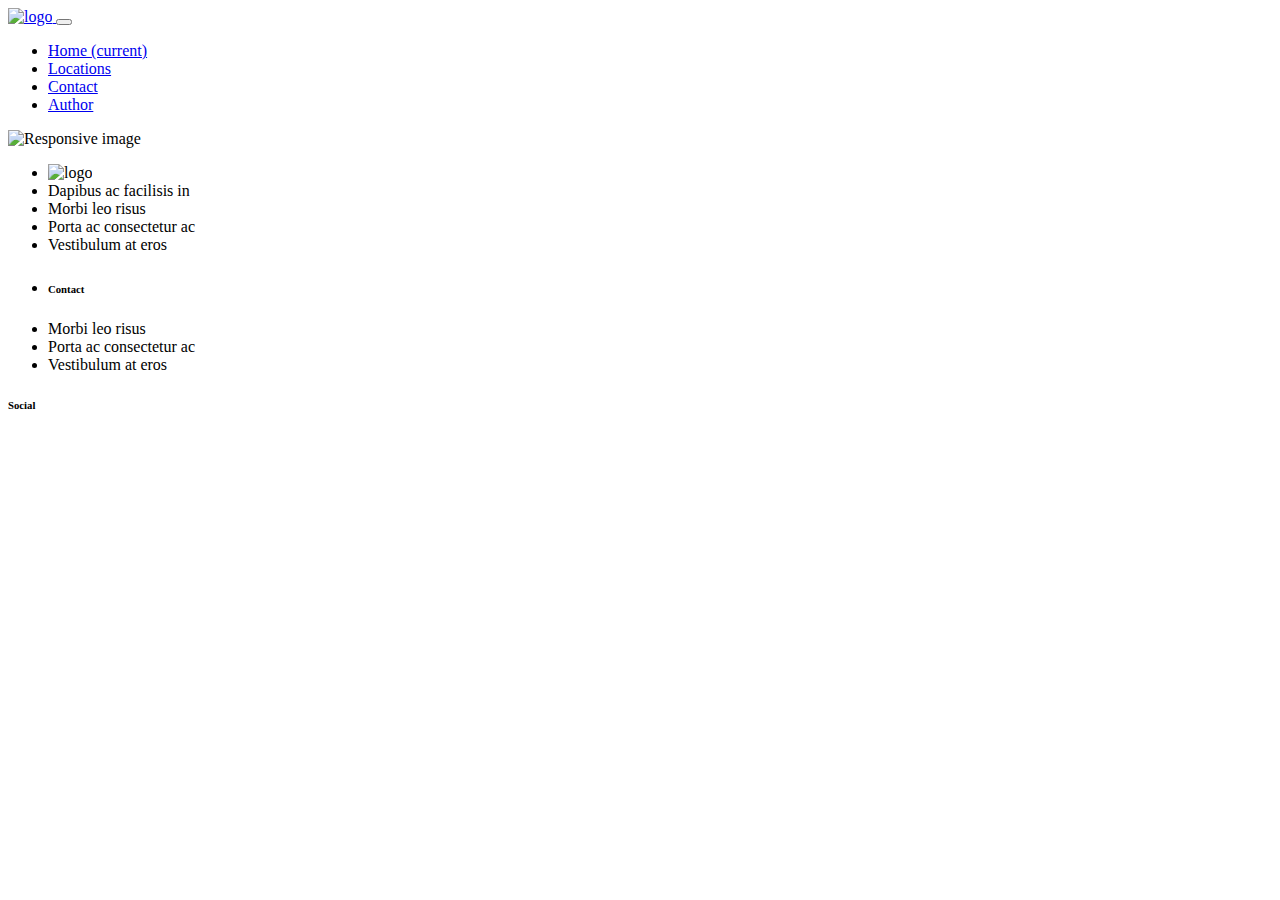
==== author.html @ 27711a97 "Add files via upload" ====
<!DOCTYPE html>
<html lang="en">
<head>
    <meta charset="UTF-8">
    <meta name="viewport" content="width=device-width, initial-scale=1.0">
    <meta http-equiv="X-UA-Compatible" content="ie=edge">
    <title>Document</title>
    <link rel='stylesheet' href='https://use.fontawesome.com/releases/v5.7.0/css/all.css' integrity='sha384-lZN37f5QGtY3VHgisS14W3ExzMWZxybE1SJSEsQp9S+oqd12jhcu+A56Ebc1zFSJ' crossorigin='anonymous'>
    <link rel="stylesheet" href="css/bootstrap.min.css">
    <link rel="stylesheet" href="css/style.css" type="text/css"> 
</head>
<body>
        <nav class="navbar navbar-expand-lg navbar-dark bg-zelenoplava">
            <div class="container">
              
            
                <a class="navbar-brand" href="index.html">
                   <img src="img/logosm.png" width="50px" alt="logo">
                  </a>
                <button class="navbar-toggler" type="button" data-toggle="collapse" data-target="#navbarSupportedContent" aria-controls="navbarSupportedContent" aria-expanded="false" aria-label="Toggle navigation">
                  <span class="navbar-toggler-icon"></span>
                </button>
              
                <div class="collapse navbar-collapse" id="navbarSupportedContent">
                  <ul class="navbar-nav ml-auto">
                    <li class="nav-item ">
                      <a class="nav-link" href="index.html">Home <span class="sr-only">(current)</span></a>
                    </li>
                    <li class="nav-item ">
                      <a class="nav-link" href="locations.html">Locations</a>
                    </li>
                    <li class="nav-item ">
                        <a class="nav-link" href="contact.html">Contact</a>
                      </li>
                      <li class="nav-item active">
                          <a class="nav-link" href="author.html">Author</a>
                        </li>
                  </ul>
                 
                </div>


              </div>
        </nav>
        <div class="container-fluid">

        
            <div class="row d-flex align-items-center text-white py-5 bg-zelenoplava " id="footer">
                <img src="img/saragore.png" class="img-fluid sara" alt="Responsive image">
                <div class="col-md-12 col-lg-4  border-right border-light  text-center mt-5">
                    <ul class="list-group list-group">
                        <li class="list-group-item lista"><img src="img/logosm.png" width="50px" alt="logo"></li>
                        <li class="list-group-item lista">Dapibus ac facilisis in</li>
                        <li class="list-group-item lista">Morbi leo risus</li>
                        <li class="list-group-item lista">Porta ac consectetur ac</li>
                        <li class="list-group-item lista">Vestibulum at eros</li>
                      </ul>
                  </div>
                  <div class="col-md-12 col-lg-4  border-right border-light text-center mt-5">
                      <ul class="list-group list-group">
                          <li class="list-group-item lista"><h6>Contact</h6></li>
                         
                          <li class="list-group-item lista">Morbi leo risus</li>
                          <li class="list-group-item lista">Porta ac consectetur ac</li>
                          <li class="list-group-item lista">Vestibulum at eros</li>
                        </ul>
                  </div>
                  <div class="col-md-12 col-lg-4  text-center mt-5">
                      
                          <h6>Social</h6>
                          <div class="row d-flex text-white justify-content-center">
                              <a class="text-white social" href="https://www.facebook.com/" target="_blank" title="facebook"><i class="fab fa-facebook-f m-2"></i></a>
                              <a class="text-white social" href="https://www.instagram.com/" target="_blank" title="instagram"><i class="fab fa-instagram m-2"></i></a>
                              <a class="text-white social" href="https://www.twitter.com/" target="_blank" title="twiter"><i class="fab fa-twitter m-2"></i></a>
                              <a class="text-white social" href="https://www.linkedin.com/" target="_blank" title="linkedin"><i class="fab fa-linkedin-in m-2"></i></a>
                              <a class="text-white social" href="https://www.github.com/" target="_blank" title="github"><i class="fab fa-github m-2"></i></a>
                            
                          </div>
                        
                        
                  </div>
                  
             </div>
            </div>
        </div>


   <script src="https://code.jquery.com/jquery-3.2.1.slim.min.js" integrity="sha384-KJ3o2DKtIkvYIK3UENzmM7KCkRr/rE9/Qpg6aAZGJwFDMVNA/GpGFF93hXpG5KkN" crossorigin="anonymous"></script>
   <script src="https://cdnjs.cloudflare.com/ajax/libs/popper.js/1.12.9/umd/popper.min.js" integrity="sha384-ApNbgh9B+Y1QKtv3Rn7W3mgPxhU9K/ScQsAP7hUibX39j7fakFPskvXusvfa0b4Q" crossorigin="anonymous"></script>
   <script src="https://maxcdn.bootstrapcdn.com/bootstrap/4.0.0/js/bootstrap.min.js" integrity="sha384-JZR6Spejh4U02d8jOt6vLEHfe/JQGiRRSQQxSfFWpi1MquVdAyjUar5+76PVCmYl" crossorigin="anonymous"></script>
             <!-- <script src="js/bootstrap.min.js" integrity="sha384-B0UglyR+jN6CkvvICOB2joaf5I4l3gm9GU6Hc1og6Ls7i6U/mkkaduKaBhlAXv9k" crossorigin="anonymous"></script><!--> 
</body>
</html>
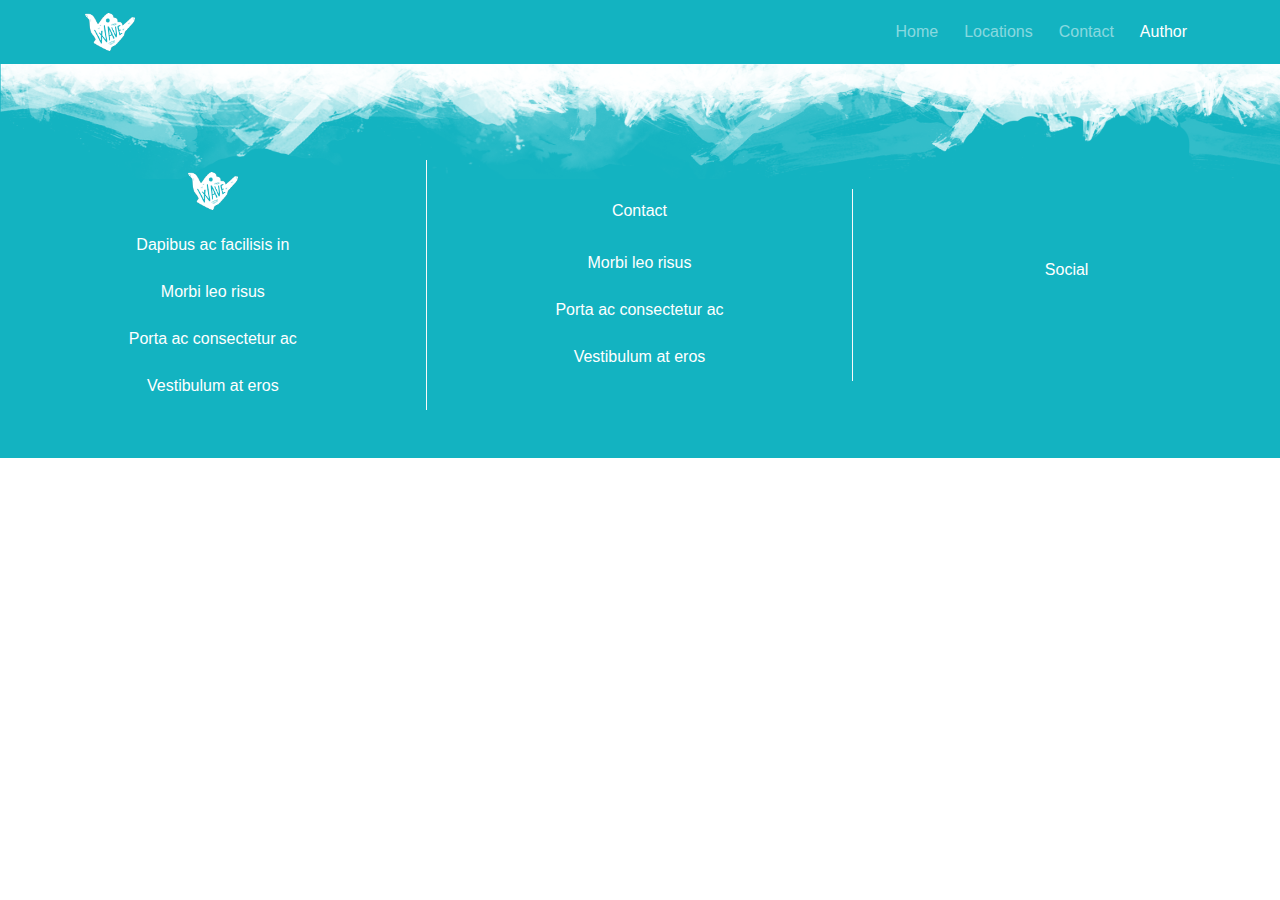
==== commit 6d7a4fe8: "izmena2" ====
--- a/author.html
+++ b/author.html
@@ -1,93 +1,93 @@
-<!DOCTYPE html>
-<html lang="en">
-<head>
-    <meta charset="UTF-8">
-    <meta name="viewport" content="width=device-width, initial-scale=1.0">
-    <meta http-equiv="X-UA-Compatible" content="ie=edge">
-    <title>Document</title>
-    <link rel='stylesheet' href='https://use.fontawesome.com/releases/v5.7.0/css/all.css' integrity='sha384-lZN37f5QGtY3VHgisS14W3ExzMWZxybE1SJSEsQp9S+oqd12jhcu+A56Ebc1zFSJ' crossorigin='anonymous'>
-    <link rel="stylesheet" href="css/bootstrap.min.css">
-    <link rel="stylesheet" href="css/style.css" type="text/css"> 
-</head>
-<body>
-        <nav class="navbar navbar-expand-lg navbar-dark bg-zelenoplava">
-            <div class="container">
-              
-            
-                <a class="navbar-brand" href="index.html">
-                   <img src="img/logosm.png" width="50px" alt="logo">
-                  </a>
-                <button class="navbar-toggler" type="button" data-toggle="collapse" data-target="#navbarSupportedContent" aria-controls="navbarSupportedContent" aria-expanded="false" aria-label="Toggle navigation">
-                  <span class="navbar-toggler-icon"></span>
-                </button>
-              
-                <div class="collapse navbar-collapse" id="navbarSupportedContent">
-                  <ul class="navbar-nav ml-auto">
-                    <li class="nav-item ">
-                      <a class="nav-link" href="index.html">Home <span class="sr-only">(current)</span></a>
-                    </li>
-                    <li class="nav-item ">
-                      <a class="nav-link" href="locations.html">Locations</a>
-                    </li>
-                    <li class="nav-item ">
-                        <a class="nav-link" href="contact.html">Contact</a>
-                      </li>
-                      <li class="nav-item active">
-                          <a class="nav-link" href="author.html">Author</a>
-                        </li>
-                  </ul>
-                 
-                </div>
-
-
-              </div>
-        </nav>
-        <div class="container-fluid">
-
-        
-            <div class="row d-flex align-items-center text-white py-5 bg-zelenoplava " id="footer">
-                <img src="img/saragore.png" class="img-fluid sara" alt="Responsive image">
-                <div class="col-md-12 col-lg-4  border-right border-light  text-center mt-5">
-                    <ul class="list-group list-group">
-                        <li class="list-group-item lista"><img src="img/logosm.png" width="50px" alt="logo"></li>
-                        <li class="list-group-item lista">Dapibus ac facilisis in</li>
-                        <li class="list-group-item lista">Morbi leo risus</li>
-                        <li class="list-group-item lista">Porta ac consectetur ac</li>
-                        <li class="list-group-item lista">Vestibulum at eros</li>
-                      </ul>
-                  </div>
-                  <div class="col-md-12 col-lg-4  border-right border-light text-center mt-5">
-                      <ul class="list-group list-group">
-                          <li class="list-group-item lista"><h6>Contact</h6></li>
-                         
-                          <li class="list-group-item lista">Morbi leo risus</li>
-                          <li class="list-group-item lista">Porta ac consectetur ac</li>
-                          <li class="list-group-item lista">Vestibulum at eros</li>
-                        </ul>
-                  </div>
-                  <div class="col-md-12 col-lg-4  text-center mt-5">
-                      
-                          <h6>Social</h6>
-                          <div class="row d-flex text-white justify-content-center">
-                              <a class="text-white social" href="https://www.facebook.com/" target="_blank" title="facebook"><i class="fab fa-facebook-f m-2"></i></a>
-                              <a class="text-white social" href="https://www.instagram.com/" target="_blank" title="instagram"><i class="fab fa-instagram m-2"></i></a>
-                              <a class="text-white social" href="https://www.twitter.com/" target="_blank" title="twiter"><i class="fab fa-twitter m-2"></i></a>
-                              <a class="text-white social" href="https://www.linkedin.com/" target="_blank" title="linkedin"><i class="fab fa-linkedin-in m-2"></i></a>
-                              <a class="text-white social" href="https://www.github.com/" target="_blank" title="github"><i class="fab fa-github m-2"></i></a>
-                            
-                          </div>
-                        
-                        
-                  </div>
-                  
-             </div>
-            </div>
-        </div>
-
-
-   <script src="https://code.jquery.com/jquery-3.2.1.slim.min.js" integrity="sha384-KJ3o2DKtIkvYIK3UENzmM7KCkRr/rE9/Qpg6aAZGJwFDMVNA/GpGFF93hXpG5KkN" crossorigin="anonymous"></script>
-   <script src="https://cdnjs.cloudflare.com/ajax/libs/popper.js/1.12.9/umd/popper.min.js" integrity="sha384-ApNbgh9B+Y1QKtv3Rn7W3mgPxhU9K/ScQsAP7hUibX39j7fakFPskvXusvfa0b4Q" crossorigin="anonymous"></script>
-   <script src="https://maxcdn.bootstrapcdn.com/bootstrap/4.0.0/js/bootstrap.min.js" integrity="sha384-JZR6Spejh4U02d8jOt6vLEHfe/JQGiRRSQQxSfFWpi1MquVdAyjUar5+76PVCmYl" crossorigin="anonymous"></script>
-             <!-- <script src="js/bootstrap.min.js" integrity="sha384-B0UglyR+jN6CkvvICOB2joaf5I4l3gm9GU6Hc1og6Ls7i6U/mkkaduKaBhlAXv9k" crossorigin="anonymous"></script><!--> 
-</body>
+<!DOCTYPE html>
+<html lang="en">
+<head>
+    <meta charset="UTF-8">
+    <meta name="viewport" content="width=device-width, initial-scale=1.0">
+    <meta http-equiv="X-UA-Compatible" content="ie=edge">
+    <title>Document</title>
+    <link rel='stylesheet' href='https://use.fontawesome.com/releases/v5.7.0/css/all.css' integrity='sha384-lZN37f5QGtY3VHgisS14W3ExzMWZxybE1SJSEsQp9S+oqd12jhcu+A56Ebc1zFSJ' crossorigin='anonymous'>
+    <link rel="stylesheet" href="css/bootstrap.min.css">
+    <link rel="stylesheet" href="css/style.css" type="text/css"> 
+</head>
+<body>
+        <nav class="navbar navbar-expand-lg navbar-dark bg-zelenoplava">
+            <div class="container">
+              
+            
+                <a class="navbar-brand" href="index.html">
+                   <img src="img/logosm.png" width="50px" alt="logo">
+                  </a>
+                <button class="navbar-toggler" type="button" data-toggle="collapse" data-target="#navbarSupportedContent" aria-controls="navbarSupportedContent" aria-expanded="false" aria-label="Toggle navigation">
+                  <span class="navbar-toggler-icon"></span>
+                </button>
+              
+                <div class="collapse navbar-collapse" id="navbarSupportedContent">
+                  <ul class="navbar-nav ml-auto">
+                    <li class="nav-item ">
+                      <a class="nav-link" href="index.html">Home <span class="sr-only">(current)</span></a>
+                    </li>
+                    <li class="nav-item ">
+                      <a class="nav-link" href="locations.html">Locations</a>
+                    </li>
+                    <li class="nav-item ">
+                        <a class="nav-link" href="contact.html">Contact</a>
+                      </li>
+                      <li class="nav-item active">
+                          <a class="nav-link" href="author.html">Author</a>
+                        </li>
+                  </ul>
+                 
+                </div>
+
+
+              </div>
+        </nav>
+        <div class="container-fluid">
+
+        
+            <div class="row d-flex align-items-center text-white py-5 bg-zelenoplava " id="footer">
+                <img src="img/saragore.png" class="img-fluid sara" alt="Responsive image">
+                <div class="col-md-12 col-lg-4  border-right border-light  text-center mt-5">
+                    <ul class="list-group list-group">
+                        <li class="list-group-item lista"><img src="img/logosm.png" width="50px" alt="logo"></li>
+                        <li class="list-group-item lista">Dapibus ac facilisis in</li>
+                        <li class="list-group-item lista">Morbi leo risus</li>
+                        <li class="list-group-item lista">Porta ac consectetur ac</li>
+                        <li class="list-group-item lista">Vestibulum at eros</li>
+                      </ul>
+                  </div>
+                  <div class="col-md-12 col-lg-4  border-right border-light text-center mt-5">
+                      <ul class="list-group list-group">
+                          <li class="list-group-item lista"><h6>Contact</h6></li>
+                         
+                          <li class="list-group-item lista">Morbi leo risus</li>
+                          <li class="list-group-item lista">Porta ac consectetur ac</li>
+                          <li class="list-group-item lista">Vestibulum at eros</li>
+                        </ul>
+                  </div>
+                  <div class="col-md-12 col-lg-4  text-center mt-5">
+                      
+                          <h6>Social</h6>
+                          <div class="row d-flex text-white justify-content-center">
+                              <a class="text-white social" href="https://www.facebook.com/" target="_blank" title="facebook"><i class="fab fa-facebook-f m-2"></i></a>
+                              <a class="text-white social" href="https://www.instagram.com/" target="_blank" title="instagram"><i class="fab fa-instagram m-2"></i></a>
+                              <a class="text-white social" href="https://www.twitter.com/" target="_blank" title="twiter"><i class="fab fa-twitter m-2"></i></a>
+                              <a class="text-white social" href="https://www.linkedin.com/" target="_blank" title="linkedin"><i class="fab fa-linkedin-in m-2"></i></a>
+                              <a class="text-white social" href="https://www.github.com/" target="_blank" title="github"><i class="fab fa-github m-2"></i></a>
+                            
+                          </div>
+                        
+                        
+                  </div>
+                  
+             </div>
+            </div>
+        </div>
+
+
+   <script src="https://code.jquery.com/jquery-3.2.1.slim.min.js" integrity="sha384-KJ3o2DKtIkvYIK3UENzmM7KCkRr/rE9/Qpg6aAZGJwFDMVNA/GpGFF93hXpG5KkN" crossorigin="anonymous"></script>
+   <script src="https://cdnjs.cloudflare.com/ajax/libs/popper.js/1.12.9/umd/popper.min.js" integrity="sha384-ApNbgh9B+Y1QKtv3Rn7W3mgPxhU9K/ScQsAP7hUibX39j7fakFPskvXusvfa0b4Q" crossorigin="anonymous"></script>
+   <script src="https://maxcdn.bootstrapcdn.com/bootstrap/4.0.0/js/bootstrap.min.js" integrity="sha384-JZR6Spejh4U02d8jOt6vLEHfe/JQGiRRSQQxSfFWpi1MquVdAyjUar5+76PVCmYl" crossorigin="anonymous"></script>
+             <!-- <script src="js/bootstrap.min.js" integrity="sha384-B0UglyR+jN6CkvvICOB2joaf5I4l3gm9GU6Hc1og6Ls7i6U/mkkaduKaBhlAXv9k" crossorigin="anonymous"></script><!--> 
+</body>
 </html>--- a/css/style.css
+++ b/css/style.css
@@ -0,0 +1,82 @@
+html {
+  scroll-behavior: smooth; }
+  html ::selection {
+    color: white;
+    background: #13b3c1; }
+  html ::-webkit-scrollbar-track {
+    background: white; }
+  html ::-webkit-scrollbar {
+    width: 12px;
+    border-radius: 8px; }
+  html ::-webkit-scrollbar-thumb {
+    background: #13b3c1;
+    border-radius: 8px; }
+    html ::-webkit-scrollbar-thumb:hover {
+      background: #0d7f8a; }
+
+body p {
+  font-size: 1.2rem; }
+body a:hover {
+  text-decoration: none; }
+
+.ikonice {
+  font-size: 2.5rem; }
+
+.bg-zelenoplava {
+  background-color: #13b3c1; }
+
+.nav-link {
+  position: relative;
+  margin-left: 10px; }
+  .nav-link:after {
+    content: '';
+    border-bottom: 4px solid #00dada;
+    left: 50%;
+    position: absolute;
+    top: 110%;
+    transition: all .2s ease-in-out;
+    width: 0; }
+  .nav-link:hover:after {
+    left: 0;
+    width: 100%; }
+
+.navbar-toggler {
+  border: 0px; }
+
+.jumbojedan {
+  min-height: 600px;
+  position: relative;
+  background-image: url(/img/blue-4145659_1920.jpg);
+  background-size: cover;
+  background-position: center center;
+  background-repeat: no-repeat;
+  background-attachment: fixed; }
+  .jumbojedan .sarad {
+    left: 0px; }
+
+#menjaj {
+  position: relative;
+  min-height: 500px;
+  background-image: url(/img/okean.jpg);
+  background-size: cover;
+  background-position: center center;
+  background-repeat: no-repeat;
+  background-attachment: fixed; }
+
+.sara {
+  position: absolute;
+  top: 0px;
+  margin-bottom: 50px; }
+
+.sarad {
+  position: absolute;
+  bottom: 0px; }
+
+#footer {
+  position: relative; }
+
+.lista {
+  background-color: transparent;
+  border: none; }
+
+/*# sourceMappingURL=style.css.map */
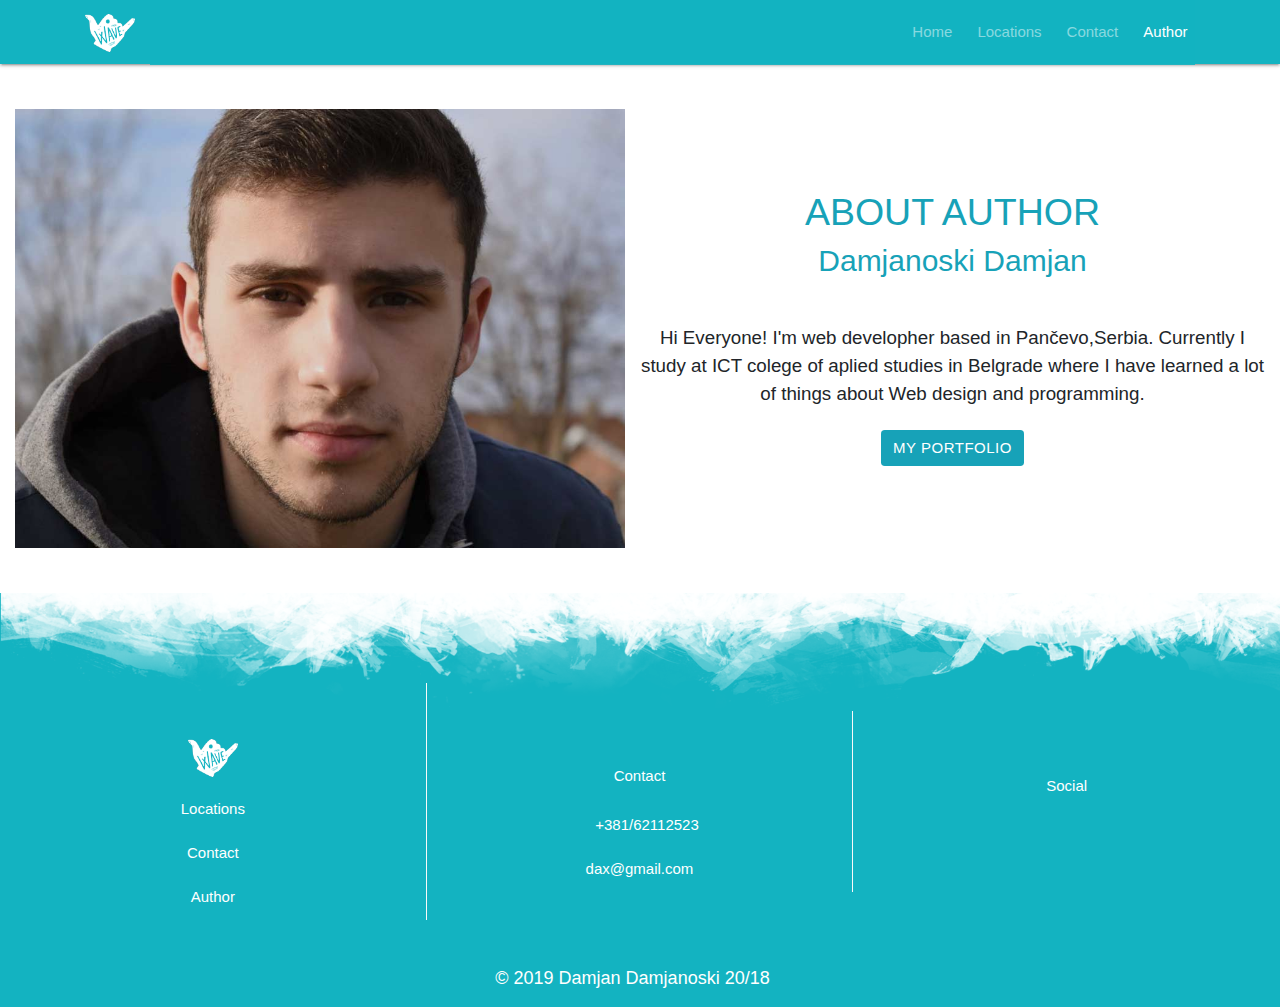
==== commit 63547088: "dodajfinal" ====
--- a/author.html
+++ b/author.html
@@ -2,21 +2,24 @@
 <html lang="en">
 <head>
     <meta charset="UTF-8">
+    <meta name="author" content="Damjan Damjanoski"/>
+    <meta name="description" content="Dax Surfing.We will teach you to surf">  
+    <meta name="keywords" content="Surf,surfing,location,learn">	
+    <link rel="shorcut icon" href="img/favicon.ico"/>
     <meta name="viewport" content="width=device-width, initial-scale=1.0">
     <meta http-equiv="X-UA-Compatible" content="ie=edge">
-    <title>Document</title>
+    <title>Dax Surfing</title>
+    <link type="text/css" rel="stylesheet" href="css/materialize.min.css"  media="screen,projection"/>
     <link rel='stylesheet' href='https://use.fontawesome.com/releases/v5.7.0/css/all.css' integrity='sha384-lZN37f5QGtY3VHgisS14W3ExzMWZxybE1SJSEsQp9S+oqd12jhcu+A56Ebc1zFSJ' crossorigin='anonymous'>
     <link rel="stylesheet" href="css/bootstrap.min.css">
-    <link rel="stylesheet" href="css/style.css" type="text/css"> 
+    <link rel="stylesheet" href="css/style.min.css" type="text/css"> 
 </head>
 <body>
         <nav class="navbar navbar-expand-lg navbar-dark bg-zelenoplava">
             <div class="container">
-              
-            
                 <a class="navbar-brand" href="index.html">
                    <img src="img/logosm.png" width="50px" alt="logo">
-                  </a>
+                </a>
                 <button class="navbar-toggler" type="button" data-toggle="collapse" data-target="#navbarSupportedContent" aria-controls="navbarSupportedContent" aria-expanded="false" aria-label="Toggle navigation">
                   <span class="navbar-toggler-icon"></span>
                 </button>
@@ -36,33 +39,60 @@
                           <a class="nav-link" href="author.html">Author</a>
                         </li>
                   </ul>
-                 
                 </div>
-
-
               </div>
         </nav>
         <div class="container-fluid">
-
-        
-            <div class="row d-flex align-items-center text-white py-5 bg-zelenoplava " id="footer">
-                <img src="img/saragore.png" class="img-fluid sara" alt="Responsive image">
-                <div class="col-md-12 col-lg-4  border-right border-light  text-center mt-5">
-                    <ul class="list-group list-group">
-                        <li class="list-group-item lista"><img src="img/logosm.png" width="50px" alt="logo"></li>
-                        <li class="list-group-item lista">Dapibus ac facilisis in</li>
-                        <li class="list-group-item lista">Morbi leo risus</li>
-                        <li class="list-group-item lista">Porta ac consectetur ac</li>
-                        <li class="list-group-item lista">Vestibulum at eros</li>
+          <div class="container-fluid">         
+            <div class="row my-5">           
+                
+                    <div class="col-lg-6 px-0 pr-lg-3 col-sm-12 order-2 order-lg-1  ">
+                      <img class="img-fluid" src="img/daxweb.jpg" alt="contactweb">
+                    </div>
+                    <div class=" col-lg-6 px-0 col-sm-12 slika order-1 d-flex flex-column justify-content-center order-lg-2">
+                      
+                        <h1 class="text-uppercase text-center text-info text-center mt-4 mb-2">About Author</h1>
+                      
+                      
+                        <h2 class="mb-4 text-center   text-info ">Damjanoski Damjan</h2>
+                     <p class="text-center lead my-4  ">
+                        Hi Everyone! I'm web developher based in Pančevo,Serbia. 
+                        Currently I study at ICT colege of aplied studies in Belgrade where I 
+                        have learned a lot of things about Web design and programming.
+                         
+                          
+                     </p>
+                     <div class="row d-flex justify-content-center">
+                        <a class="waves-effect waves-light mb-4 btn bg-info text-white btn-flat" target="_blank" href="https://damjanoski-damjan-portfolio.000webhostapp.com" role="button">My Portfolio</a>
+                     </div>
+                     
+                     </div>    
+                    </div> 
+             </div>
+                  
+             <div class="row d-flex align-items-center text-white py-5 bg-zelenoplava " id="footer">
+                <img src="img/saragoreweb.png" class="img-fluid sara" alt="sara">
+                <div class="col-md-12 col-lg-4 pt-lg-5 border-right border-light  text-center mt-5">
+                    <ul class="list-group  list-group">
+                        <li class="list-group-item lista"><a href="index.html"><img src="img/logosm.png" width="50px" alt="logo"></li></a>
+                        <li class="list-group-item lista"><a class="text-white " href="locations.html">Locations</a></li>
+                        <li class="list-group-item lista"><a class="text-white " href="Contact.html">Contact</a></li>
+                        <li class="list-group-item lista"><a class="text-white " href="Author.html">Author</a></li>                        
                       </ul>
                   </div>
-                  <div class="col-md-12 col-lg-4  border-right border-light text-center mt-5">
+                  <div class="col-md-12 col-lg-4 pt-lg-5 border-right border-light text-center mt-5">
                       <ul class="list-group list-group">
                           <li class="list-group-item lista"><h6>Contact</h6></li>
                          
-                          <li class="list-group-item lista">Morbi leo risus</li>
-                          <li class="list-group-item lista">Porta ac consectetur ac</li>
-                          <li class="list-group-item lista">Vestibulum at eros</li>
+                          <li class="list-group-item lista">
+                            <i class="fas fa-phone m-2"></i>
+                            <span>+381/62112523</span>
+                          </li>
+                          <li class="list-group-item lista">
+                             <i class="fa fa-envelope" aria-hidden="true"></i>
+                            <span> dax&commat;gmail.com</span>
+                          </li>
+                         
                         </ul>
                   </div>
                   <div class="col-md-12 col-lg-4  text-center mt-5">
@@ -79,15 +109,23 @@
                         
                         
                   </div>
-                  
-             </div>
+                </div>
+                 <div class="row d-flex justify-content-center bg-zelenoplava ">
+                    <p class=" text-white"> &copy; 2019 Damjan Damjanoski 20/18</p>
+                    <a class=" mx-2 text-white" href="css/style.scss" target="_blank" title="Sass"><i class="fab fa-sass"></i></a>
+                    
+
+                   
+                 </div> 
             </div>
-        </div>
+       
 
 
-   <script src="https://code.jquery.com/jquery-3.2.1.slim.min.js" integrity="sha384-KJ3o2DKtIkvYIK3UENzmM7KCkRr/rE9/Qpg6aAZGJwFDMVNA/GpGFF93hXpG5KkN" crossorigin="anonymous"></script>
-   <script src="https://cdnjs.cloudflare.com/ajax/libs/popper.js/1.12.9/umd/popper.min.js" integrity="sha384-ApNbgh9B+Y1QKtv3Rn7W3mgPxhU9K/ScQsAP7hUibX39j7fakFPskvXusvfa0b4Q" crossorigin="anonymous"></script>
-   <script src="https://maxcdn.bootstrapcdn.com/bootstrap/4.0.0/js/bootstrap.min.js" integrity="sha384-JZR6Spejh4U02d8jOt6vLEHfe/JQGiRRSQQxSfFWpi1MquVdAyjUar5+76PVCmYl" crossorigin="anonymous"></script>
-             <!-- <script src="js/bootstrap.min.js" integrity="sha384-B0UglyR+jN6CkvvICOB2joaf5I4l3gm9GU6Hc1og6Ls7i6U/mkkaduKaBhlAXv9k" crossorigin="anonymous"></script><!--> 
+            <script src="https://code.jquery.com/jquery-3.3.1.slim.min.js" integrity="sha384-q8i/X+965DzO0rT7abK41JStQIAqVgRVzpbzo5smXKp4YfRvH+8abtTE1Pi6jizo" crossorigin="anonymous"></script>
+            <script src="https://cdnjs.cloudflare.com/ajax/libs/popper.js/1.14.7/umd/popper.min.js" integrity="sha384-UO2eT0CpHqdSJQ6hJty5KVphtPhzWj9WO1clHTMGa3JDZwrnQq4sF86dIHNDz0W1" crossorigin="anonymous"></script>
+           <script src="js/materialize.js"></script>
+           <script src = "https://ajax.googleapis.com/ajax/libs/jquery/3.2.1/jquery.min.js"></script>
+            <script src="https://stackpath.bootstrapcdn.com/bootstrap/4.3.1/js/bootstrap.min.js" integrity="sha384-JjSmVgyd0p3pXB1rRibZUAYoIIy6OrQ6VrjIEaFf/nJGzIxFDsf4x0xIM+B07jRM" crossorigin="anonymous"></script>
+              
 </body>
 </html>--- a/css/style.min.css
+++ b/css/style.min.css
@@ -0,0 +1 @@
+html{scroll-behavior:smooth}html ::selection{color:#fff;background:#13b3c1}html ::-webkit-scrollbar-track{background:#fff}html ::-webkit-scrollbar{width:12px;border-radius:8px}html ::-webkit-scrollbar-thumb{background:#13b3c1;border-radius:8px}html ::-webkit-scrollbar-thumb:hover{background:#0d7f8a}body p{font-size:1.2rem}body a:hover{text-decoration:none}.ikonice{font-size:2.5rem}.row{margin-bottom:0}.nav{line-height:50px}.navbar{padding:0 1rem}.navbar-brand{padding-top:0;padding-bottom:0}.bg-zelenoplava{background-color:#13b3c1}#navbarSupportedContent{z-index:11;background-color:rgba(19,179,193,.9);text-align:center}#exampleModal,#exampleModal2,#exampleModal3{background-color:transparent;box-shadow:none}element.style{width:0;display:none}.hiddendiv{width:0;display:none}.nav-link{position:relative;margin-left:10px}.nav-link:after{content:'';border-bottom:4px solid #00dada;left:50%;position:absolute;top:90%;transition:all .2s ease-in-out;width:0}.nav-link:hover:after{left:0;width:100%}.navbar-toggler{border:0}.jumbojedan{min-height:600px;position:relative;background-image:url(../img/jumboweb.jpg);background-size:cover;background-position:center center;background-repeat:no-repeat;background-attachment:fixed}.jumbojedan .sarad{left:0}.jumbodva{text-align:center;min-height:500px;position:relative;background-image:url(../img/water-1330252_960_720.jpg);background-size:cover;background-position:center center;background-repeat:no-repeat;background-attachment:fixed}.jumbodva .sarad{left:0}#menjaj{position:relative;min-height:500px;background-image:url(../img/okeanweb.jpg);background-size:cover;background-position:center center;background-repeat:no-repeat;background-attachment:fixed}.radius{border-radius:20px}.duzina{width:20em}.sara{position:absolute;top:0;margin-bottom:50px}.sarad{position:absolute;bottom:0}#footer{position:relative}.lista{background-color:transparent;border:none}